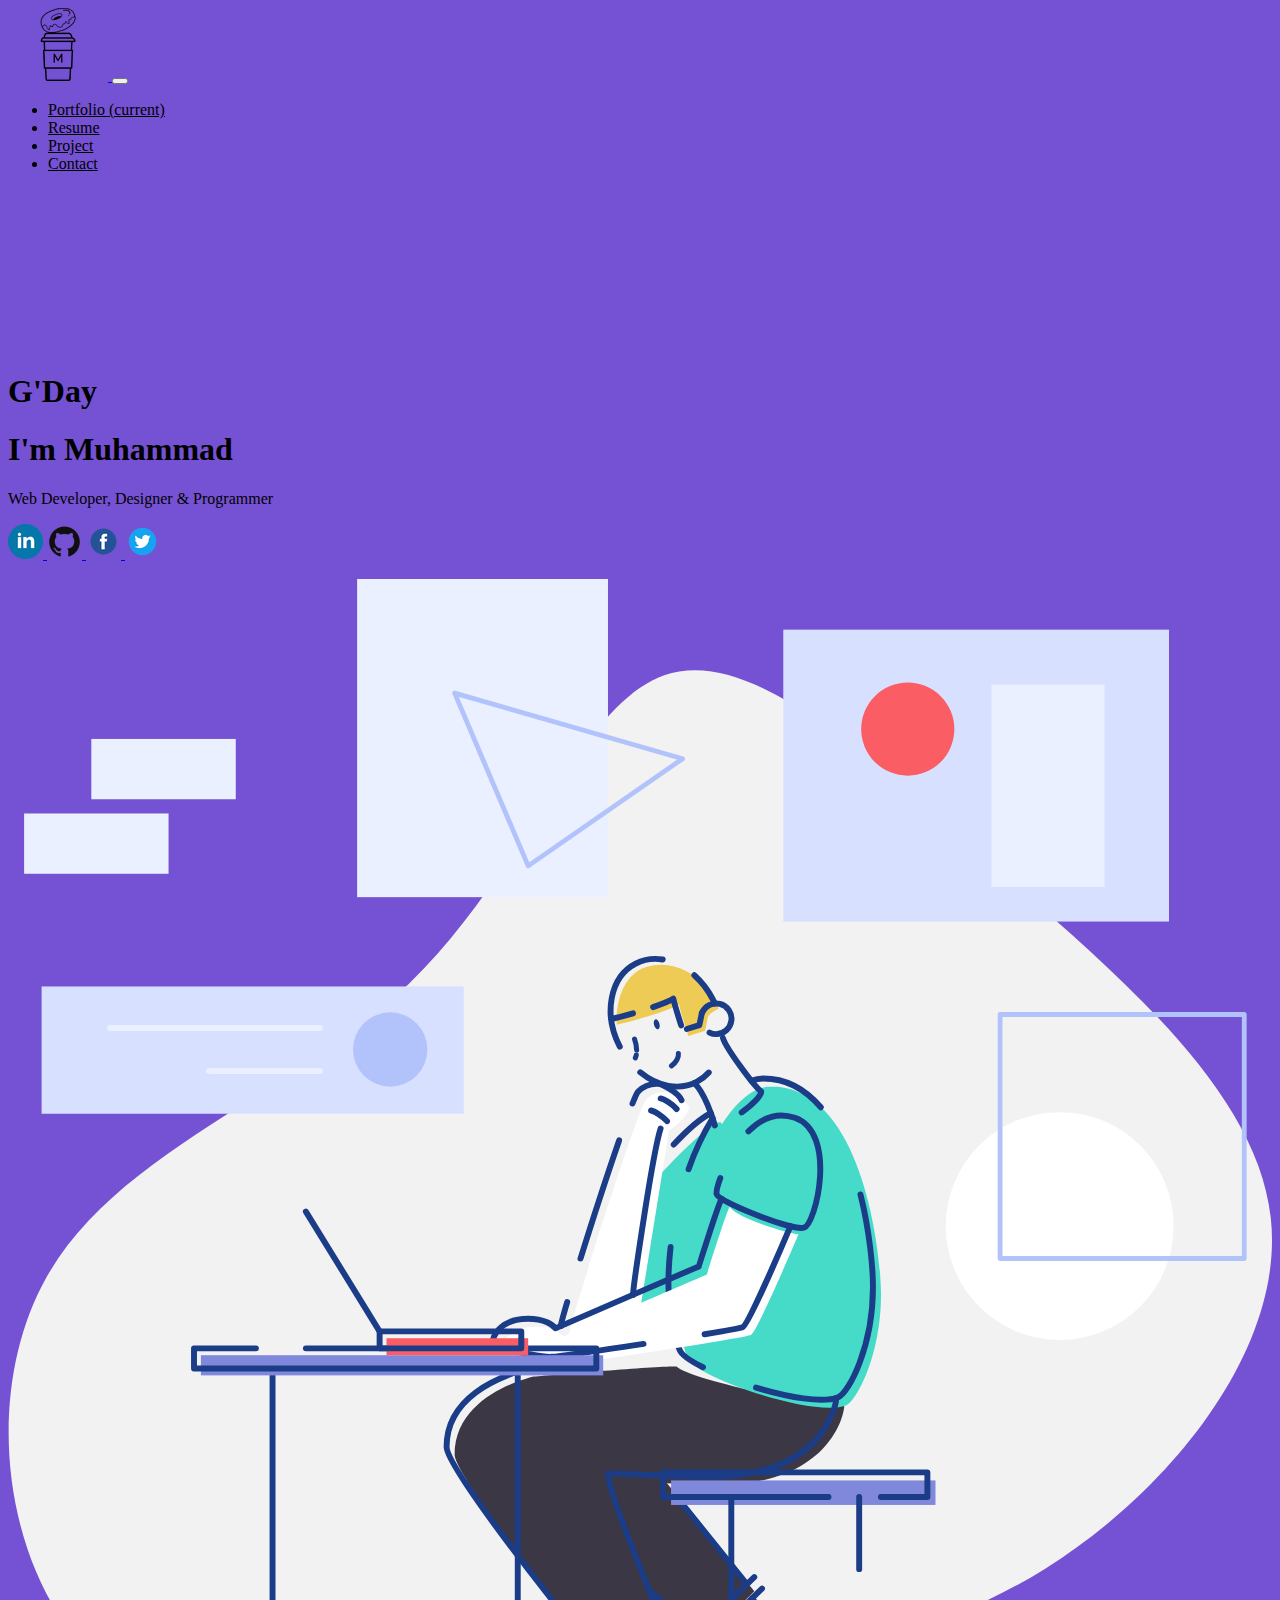
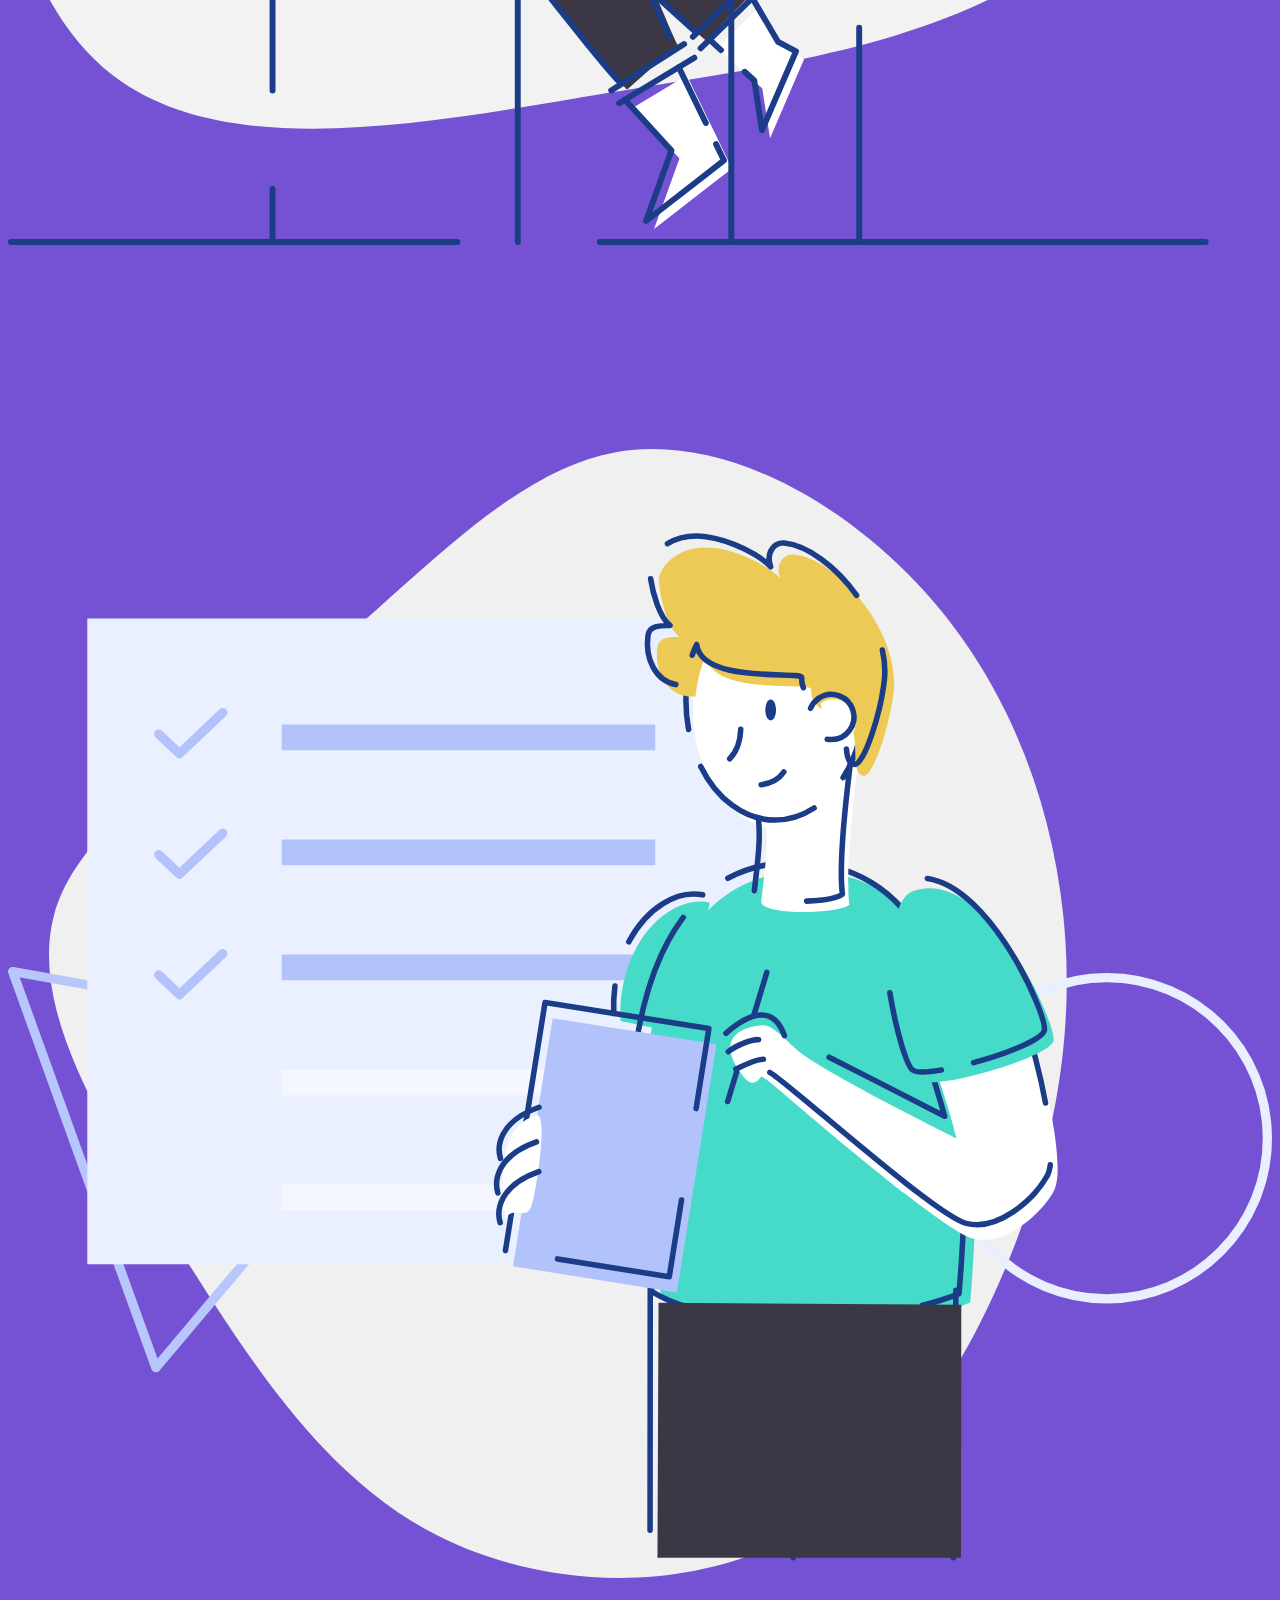
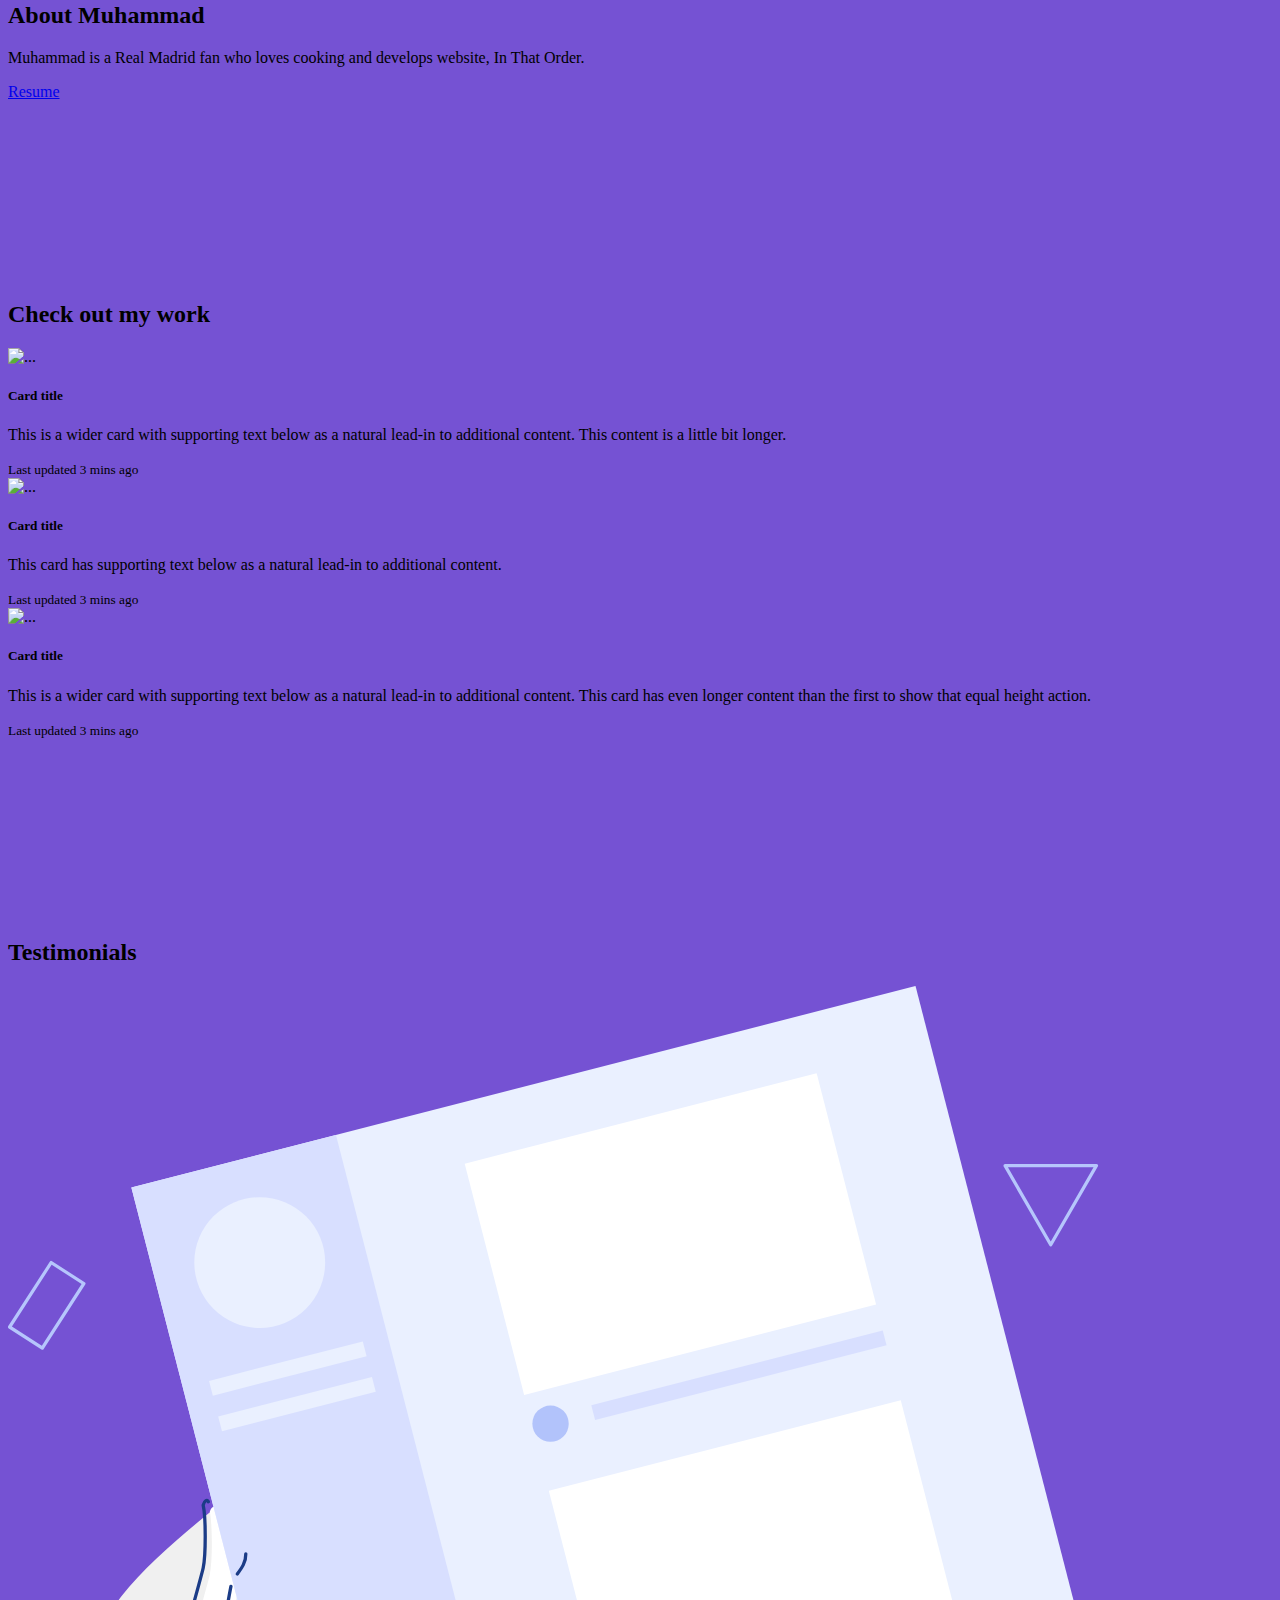
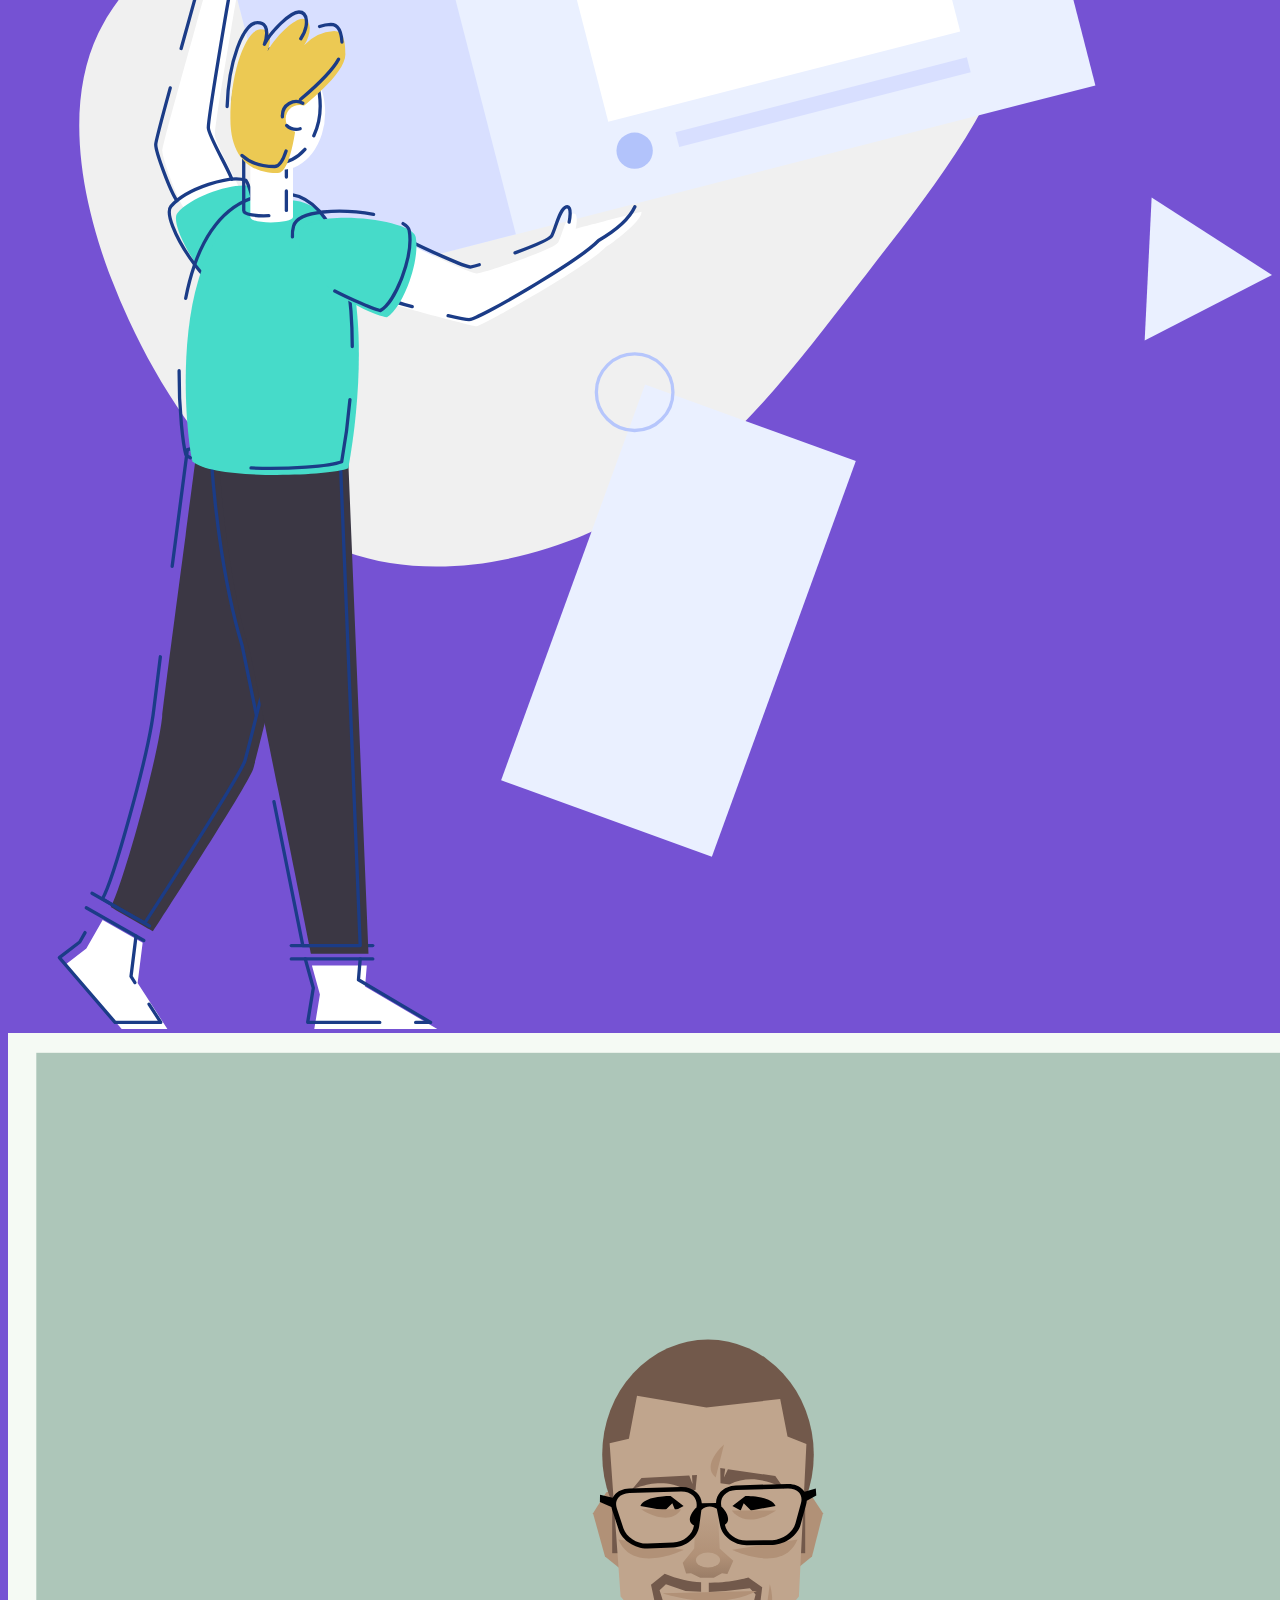
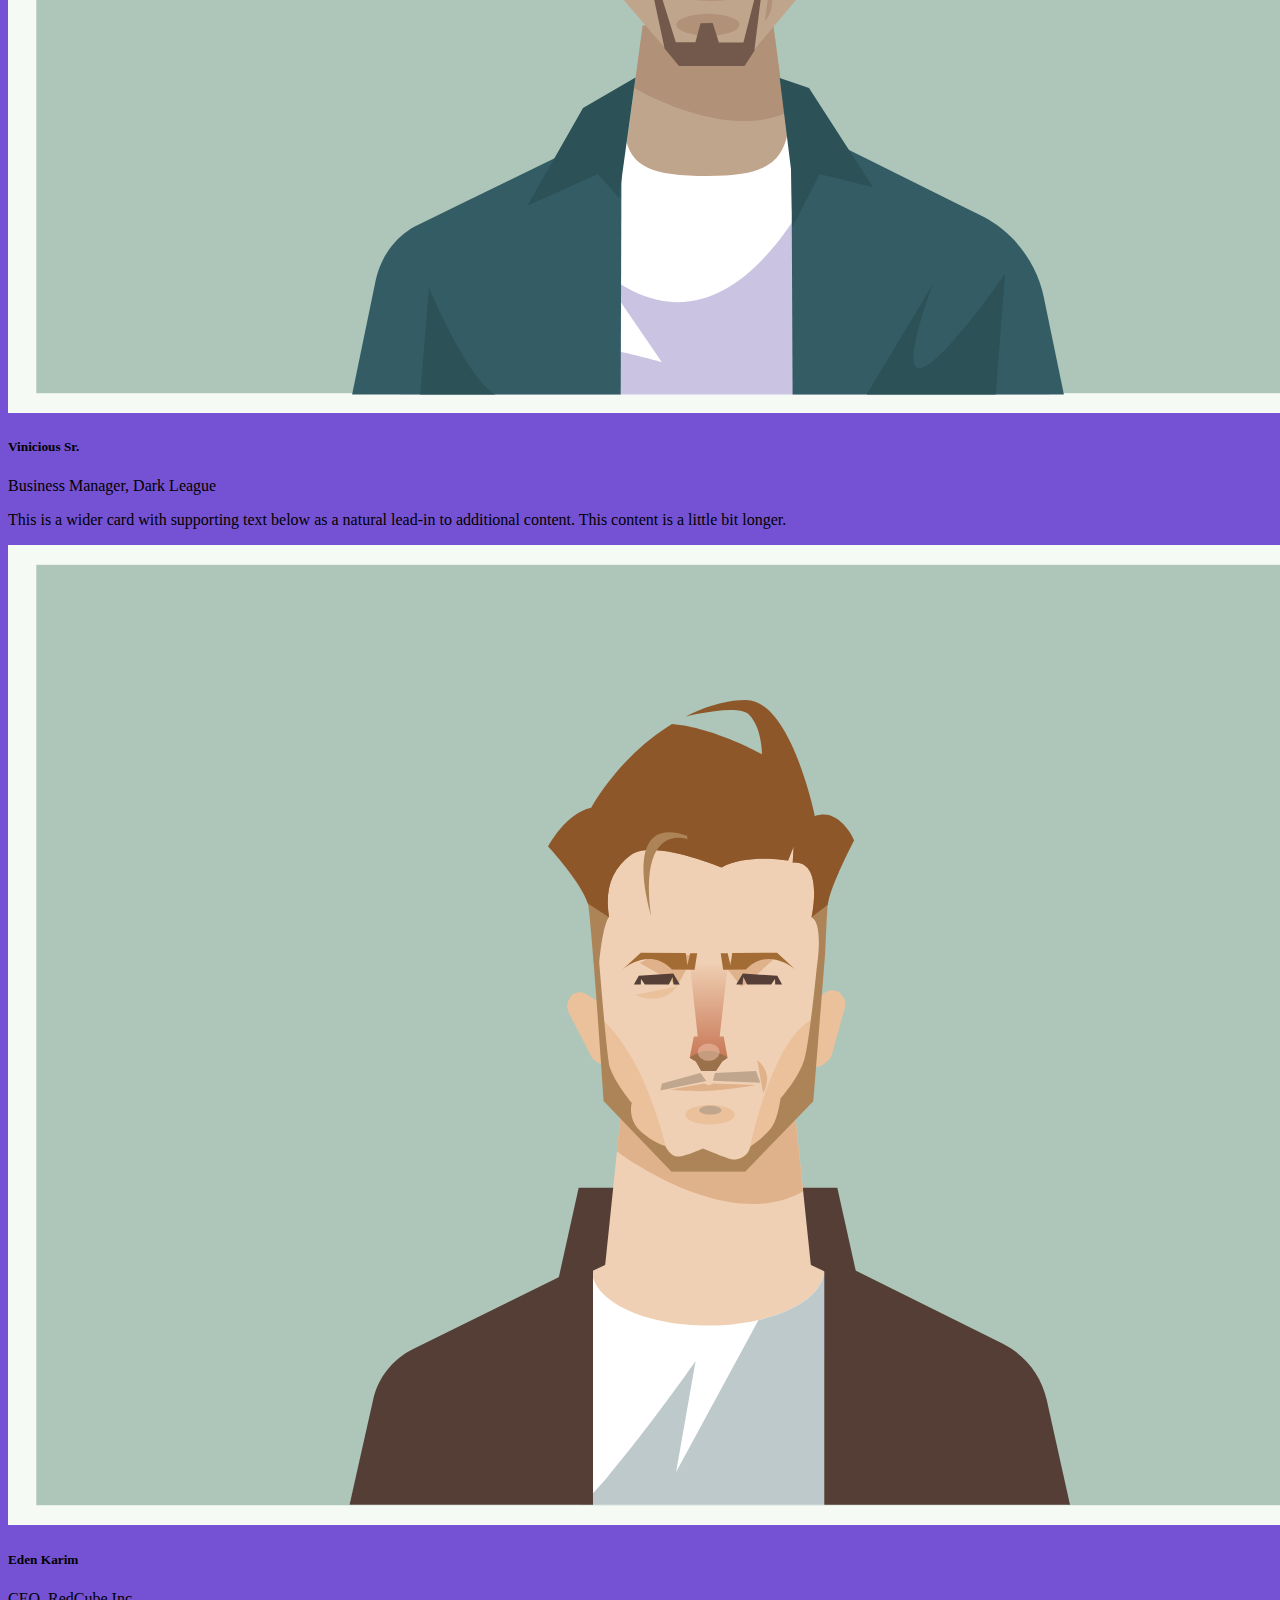
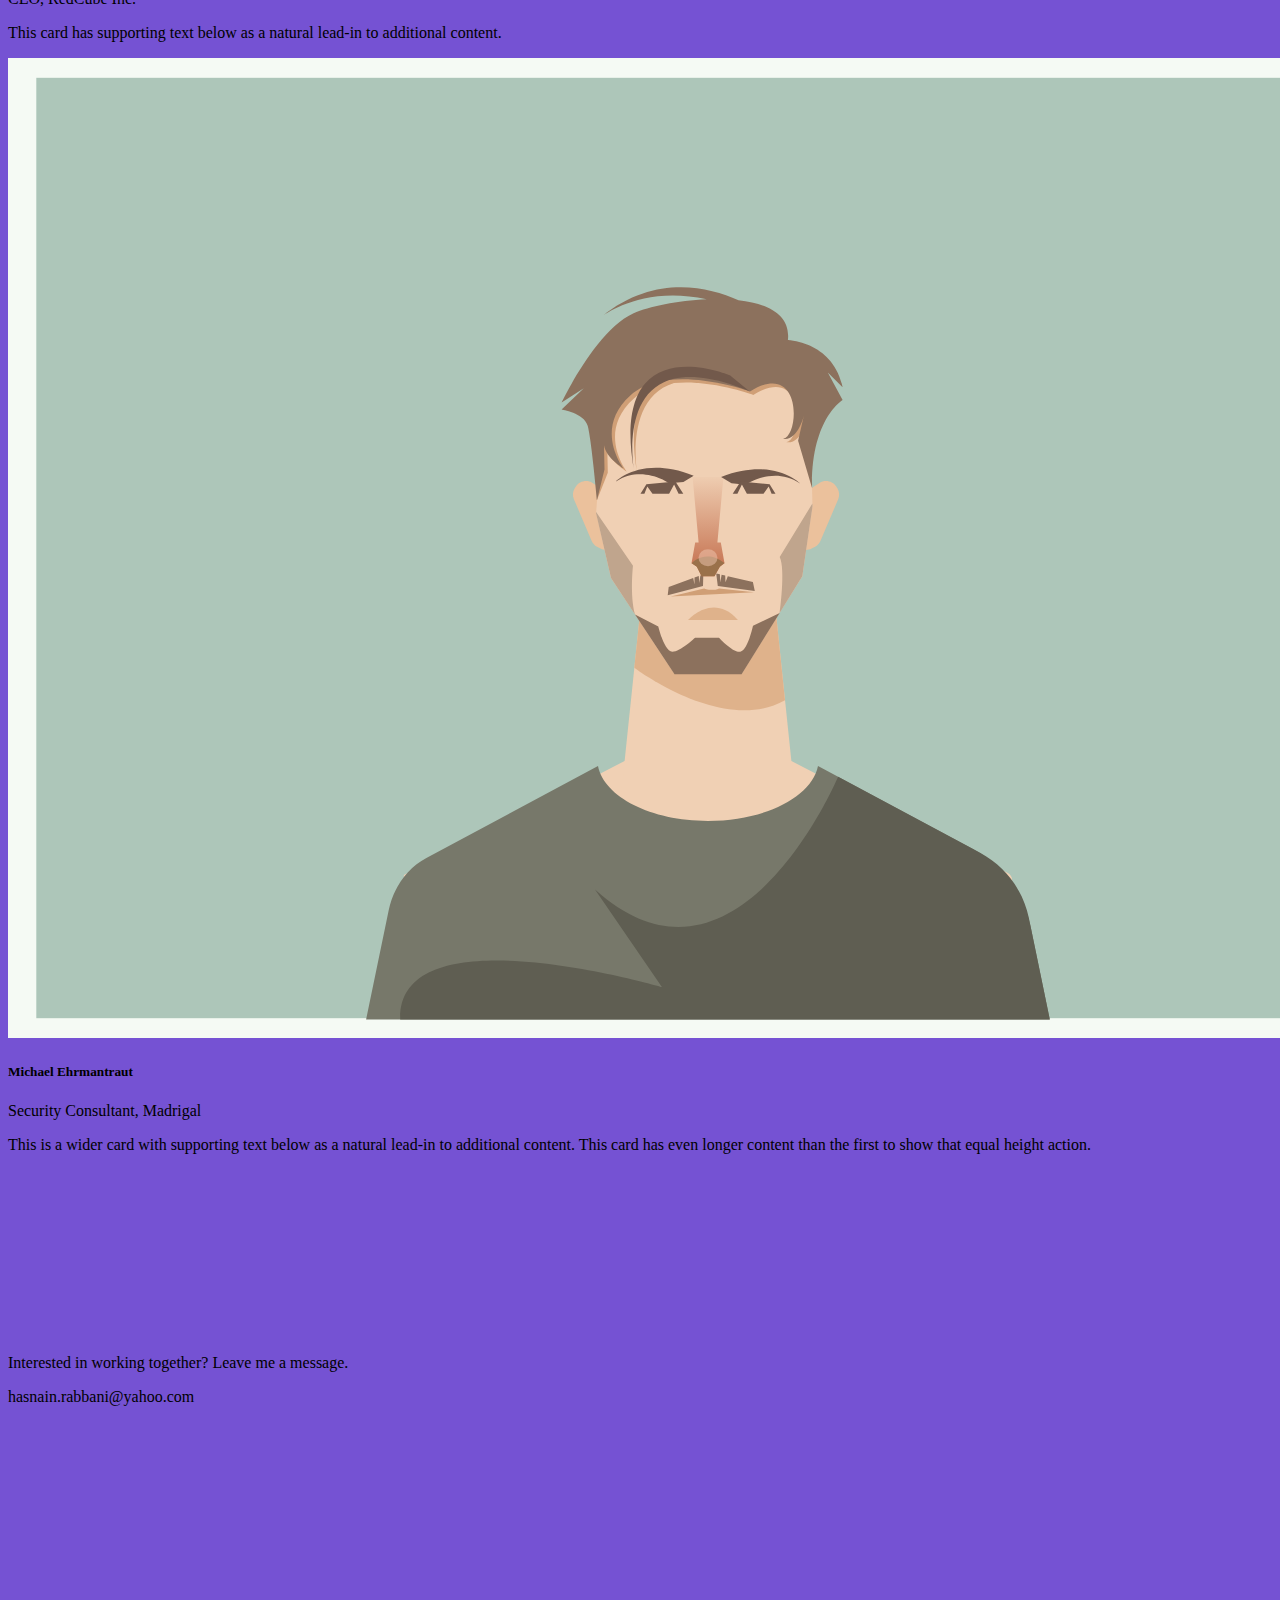
==== mod.html @ c0a78c27 "testing" ====
<!DOCTYPE html>
<html lang="en">
<head>
    <meta charset="UTF-8">
    <meta name="viewport" content="width=device-width, initial-scale=1.0">
    <title>Mohammad Rabbani</title>
    <link rel="stylesheet" href="https://stackpath.bootstrapcdn.com/bootstrap/4.5.0/css/bootstrap.min.css" integrity="sha384-9aIt2nRpC12Uk9gS9baDl411NQApFmC26EwAOH8WgZl5MYYxFfc+NcPb1dKGj7Sk" crossorigin="anonymous">
    <link rel="stylesheet" href="mod.css">
    <link rel = "icon" type = "image/png" href = "images/logo.png">
</head>
<body>

    <div class="container">
        <nav class="navbar navbar-expand-lg">
            <a class="navbar-brand" href="#">
                <img src="images/logo.png" alt="">
            </a>
            <button class="navbar-toggler" type="button" data-toggle="collapse" data-target="#navbarNav" aria-controls="navbarNav" aria-expanded="false" aria-label="Toggle navigation">
              <span class="navbar-toggler-icon"></span>
            </button>
            <div class="collapse navbar-collapse d-flex justify-content-end" id="navbarNav">
              <ul class="navbar-nav">
                <li class="nav-item active">
                  <a class="nav-link" href="#">Portfolio <span class="sr-only">(current)</span></a>
                </li>
                <li class="nav-item">
                  <a class="nav-link" href="#resume">Resume</a>
                </li>
                <li class="nav-item">
                  <a class="nav-link" href="#project">Project</a>
                </li>
                <li class="nav-item">
                  <a class="nav-link" href="#contact">Contact</a>
                </li>
              </ul>
            </div>
          </nav>
    </div>


    <div class="container">
        <div class="row align-items-center">
            <div class="col-md-6">
                <h1>G'Day</h1>
                <h1>I'm <span class="name-highlight">Muhammad</span></h1>
    
                <p>
                    Web Developer, Designer & Programmer
                </p>
                <p>
                    <a target="_blank" href="https://www.linkedin.com/in/mohammad-rabbani/">
                        <img src="images/linkedin.png" alt="">
                    </a>
                    <a target="_blank" href="https://github.com/moeyRabbani">
                        <img src="images/github.png" alt="">
                    </a>
                    <a target="_blank" href="https://www.facebook.com/mohammad.hasnain.rabbani">
                        <img src="images/fb.png" class="img-fluid" alt="">
                    </a>
                    <a target="_blank" href="https://twitter.com/MoeRabbani">
                        <img src="images/twitter.png" alt="">
                    </a>
                    
                </p>
            </div>

            <div class="col-md-6">
                <img src="images/first.svg" class="img-fluid" alt="">
            </div>
        </div>
    </div>



    <div class="container">
        <div class="row align-items-center">
            <div class="col-md-6">
                <img src="images/second.svg" class="img-fluid" alt="">
            </div>

            <div class="col-md-6">
                <h2>About <span class="name-highlight">Muhammad</span></h2>
                <p>
                    Muhammad is a Real Madrid fan who loves cooking and develops website, In That Order.
                </p>
    
                <a target="_blank" href="images/resume.pdf" download="mohammadResume"> Resume</a>
            </div>
        </div>
    </div>


    <div class="container">
            <h2>Check out my work</h2>
        <div class="card-deck">
            <div class="card">
              <img src="..." class="card-img-top" alt="...">
              <div class="card-body">
                <h5 class="card-title">Card title</h5>
                <p class="card-text">This is a wider card with supporting text below as a natural lead-in to additional content. This content is a little bit longer.</p>
              </div>
              <div class="card-footer">
                <small class="text-muted">Last updated 3 mins ago</small>
              </div>
            </div>
            <div class="card">
              <img src="..." class="card-img-top" alt="...">
              <div class="card-body">
                <h5 class="card-title">Card title</h5>
                <p class="card-text">This card has supporting text below as a natural lead-in to additional content.</p>
              </div>
              <div class="card-footer">
                <small class="text-muted">Last updated 3 mins ago</small>
              </div>
            </div>
            <div class="card">
              <img src="..." class="card-img-top" alt="...">
              <div class="card-body">
                <h5 class="card-title">Card title</h5>
                <p class="card-text">This is a wider card with supporting text below as a natural lead-in to additional content. This card has even longer content than the first to show that equal height action.</p>
              </div>
              <div class="card-footer">
                <small class="text-muted">Last updated 3 mins ago</small>
              </div>
            </div>
          </div>

    </div>

    <div class="container">

        <h2>Testimonials</h2>

        <div class="row align-items-center">
            <div class="col-md-4">
                <img src="images/third.svg" class="img-fluid" alt="">
            </div>

            <div class="col-md-8">
                <div class="card-deck">
                    <div class="card">
                      <img src="images/test1.svg" class="card-img-top" alt="...">
                      <div class="card-body">
                        <h5 class="card-title">Vinicious Sr.</h5>
                        <p class="test-title">Business Manager, Dark League</p>
                        <p class="card-text">This is a wider card with supporting text below as a natural lead-in to additional content. This content is a little bit longer.</p>
                      </div>
                      
                    </div>
                    <div class="card">
                      <img src="images/test2.svg" class="card-img-top" alt="...">
                      <div class="card-body">
                        <h5 class="card-title">Eden Karim</h5>
                        <p class="test-title">CEO, RedCube Inc.</p>
                        <p class="card-text">This card has supporting text below as a natural lead-in to additional content.</p>
                      </div>
                      
                    </div>
                    <div class="card">
                      <img src="images/test3.svg" class="card-img-top" alt="...">
                      <div class="card-body">
                        <h5 class="card-title">Michael Ehrmantraut</h5>
                        <p class="test-title">Security Consultant, Madrigal</p>
                        <p class="card-text">This is a wider card with supporting text below as a natural lead-in to additional content. This card has even longer content than the first to show that equal height action.</p>
                      </div>
                      
                    </div>
                  </div>
            </div>
        </div>

    </div>

    <div class="container">
        <p>Interested in working together? Leave me a message.</p>
        <p>hasnain.rabbani@yahoo.com</p>
    </div>

    <footer>
        <small>Copyright © 2020 Mohammad Rabbani. All rights reserved.</small>
    </footer>
    
</body>
</html>
---- mod.css ----
body {
    background-color: rgb(117, 82, 211);
    /*background-color:#f3b304; */
}

.container {
    margin-bottom: 200px;
}

.nav-link {
    color:black;
}
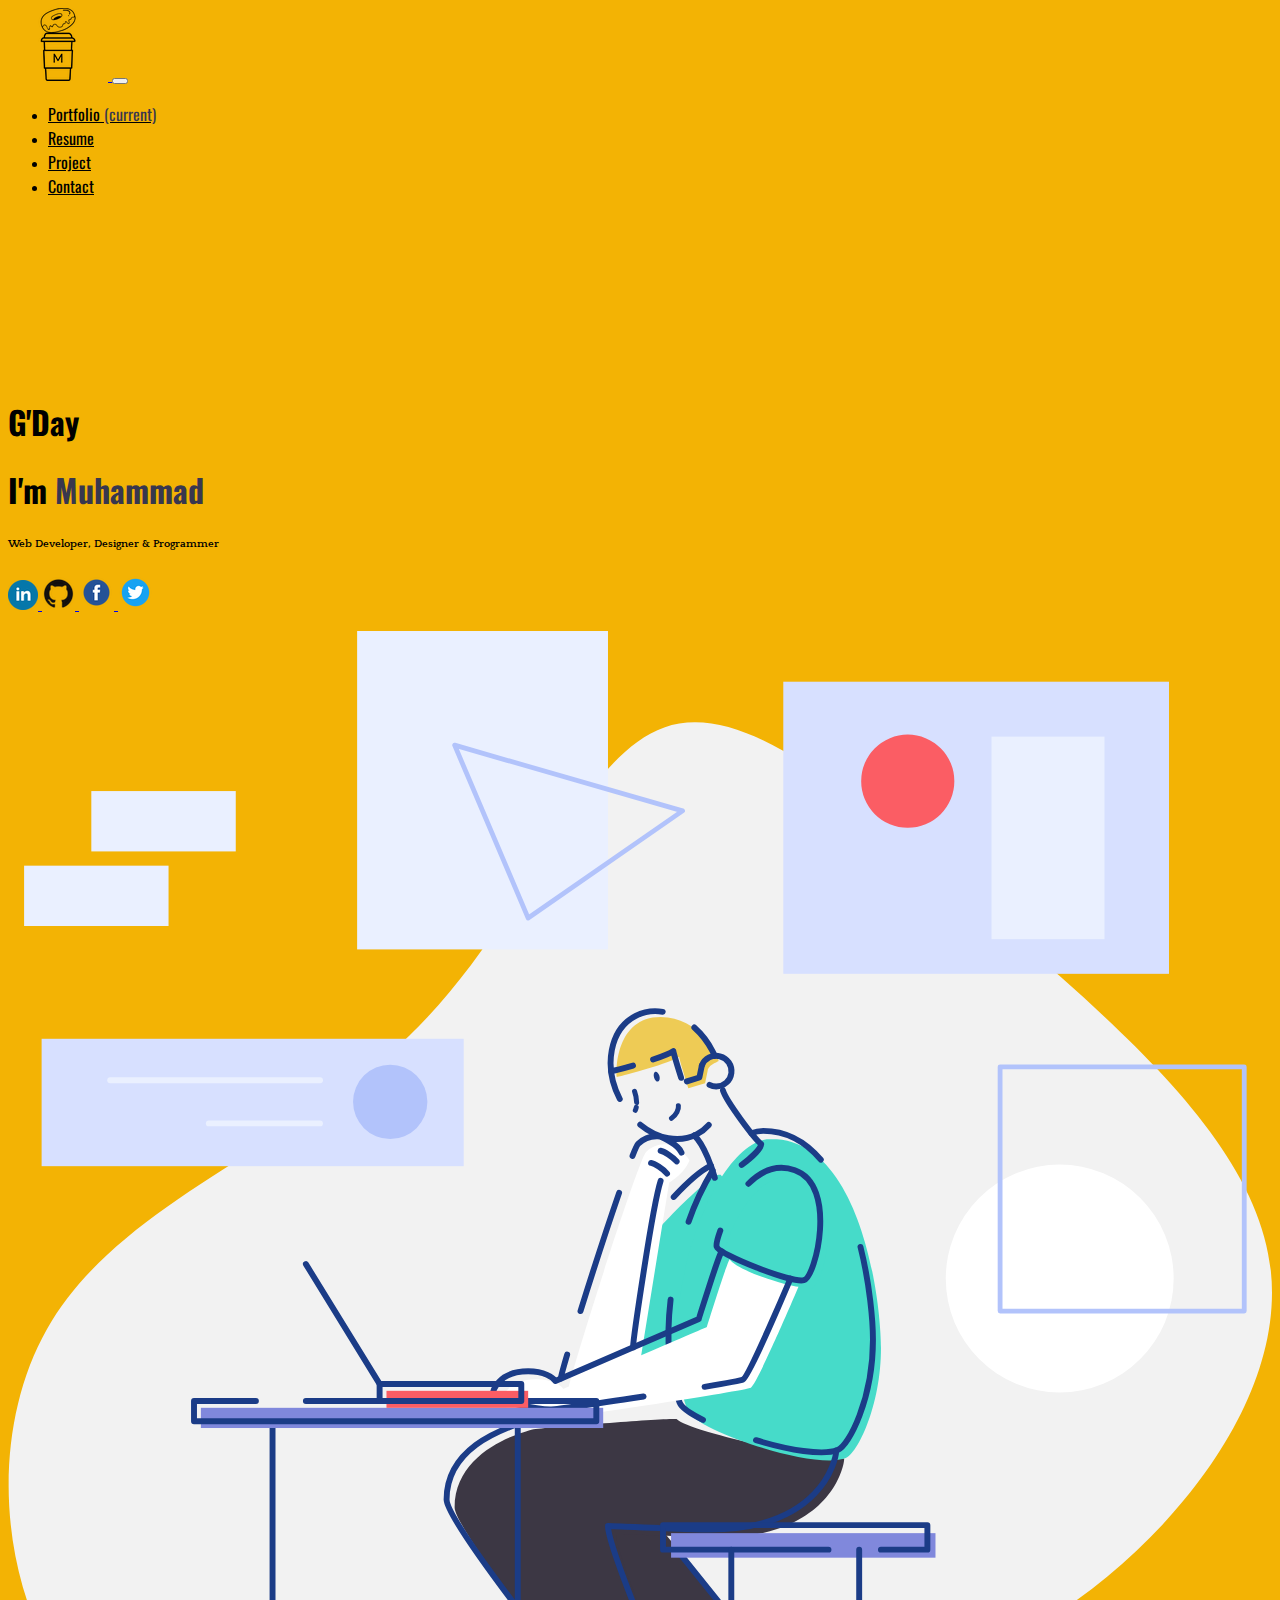
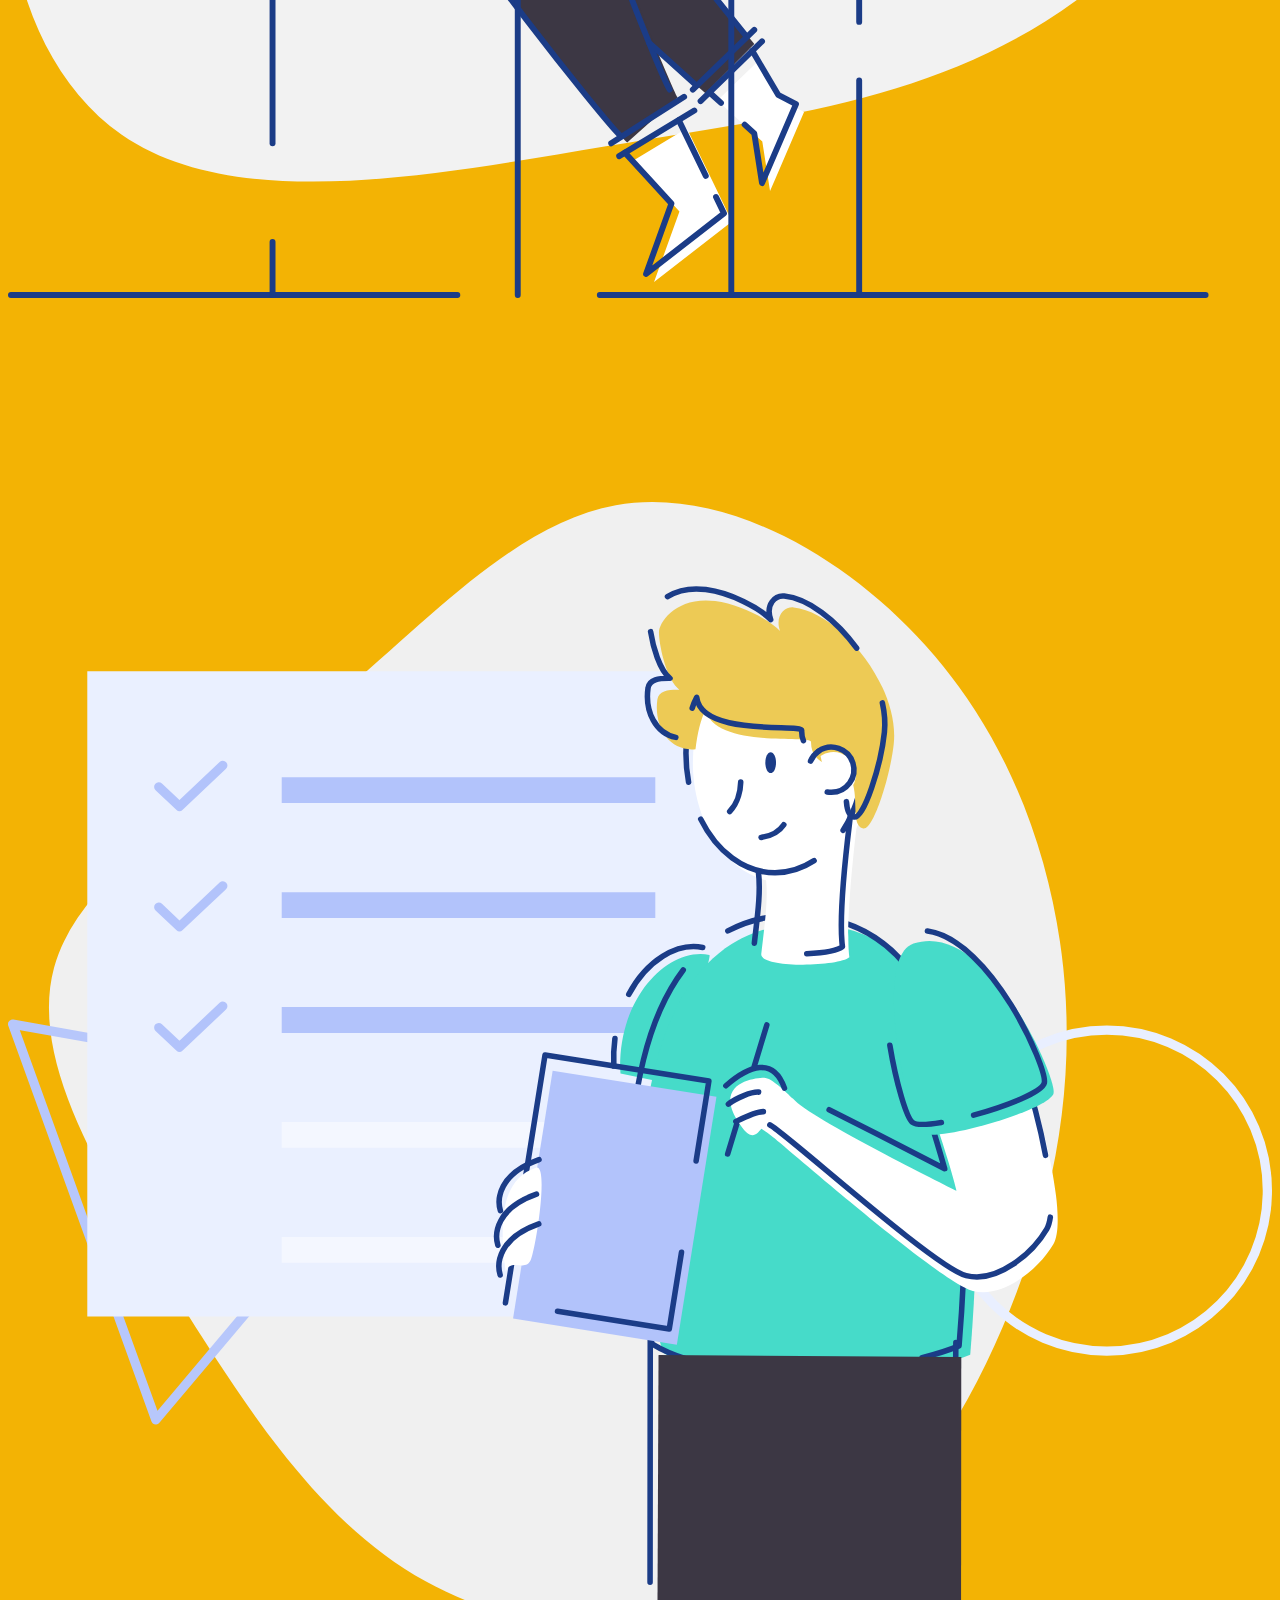
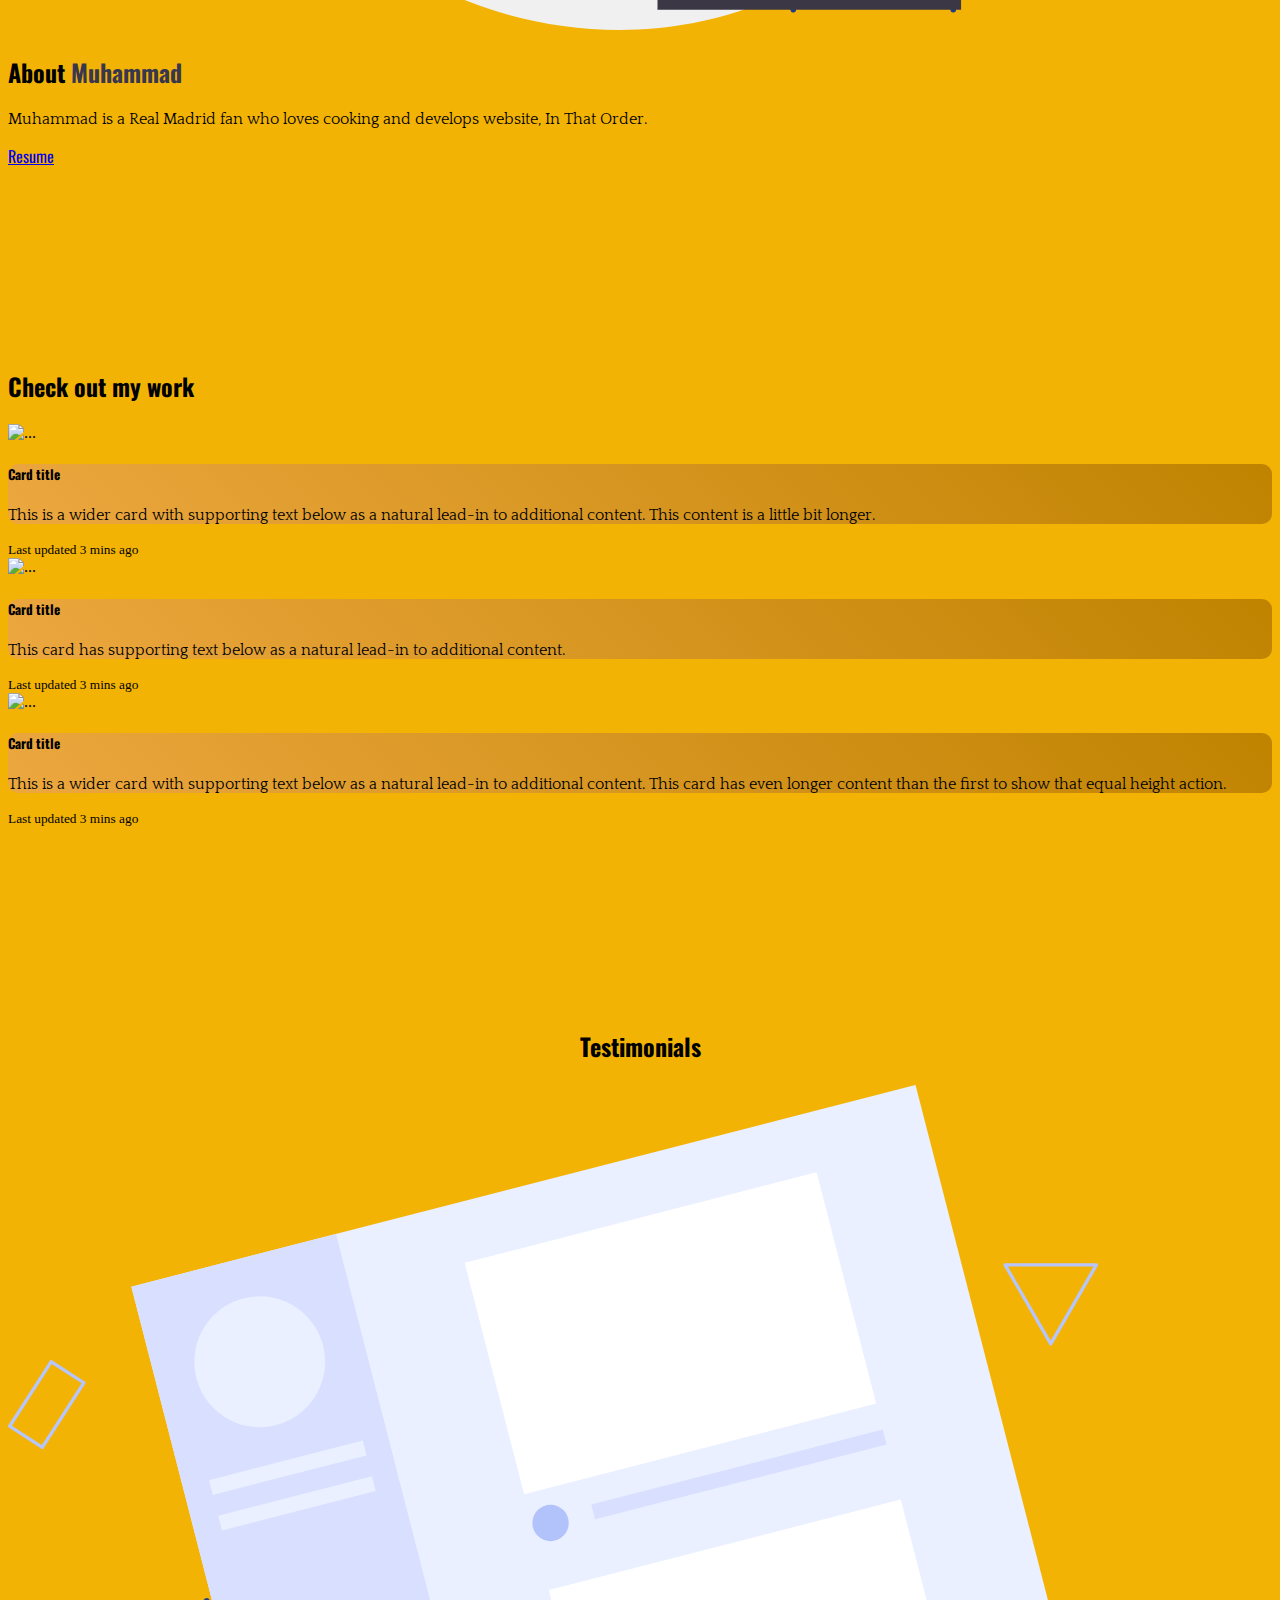
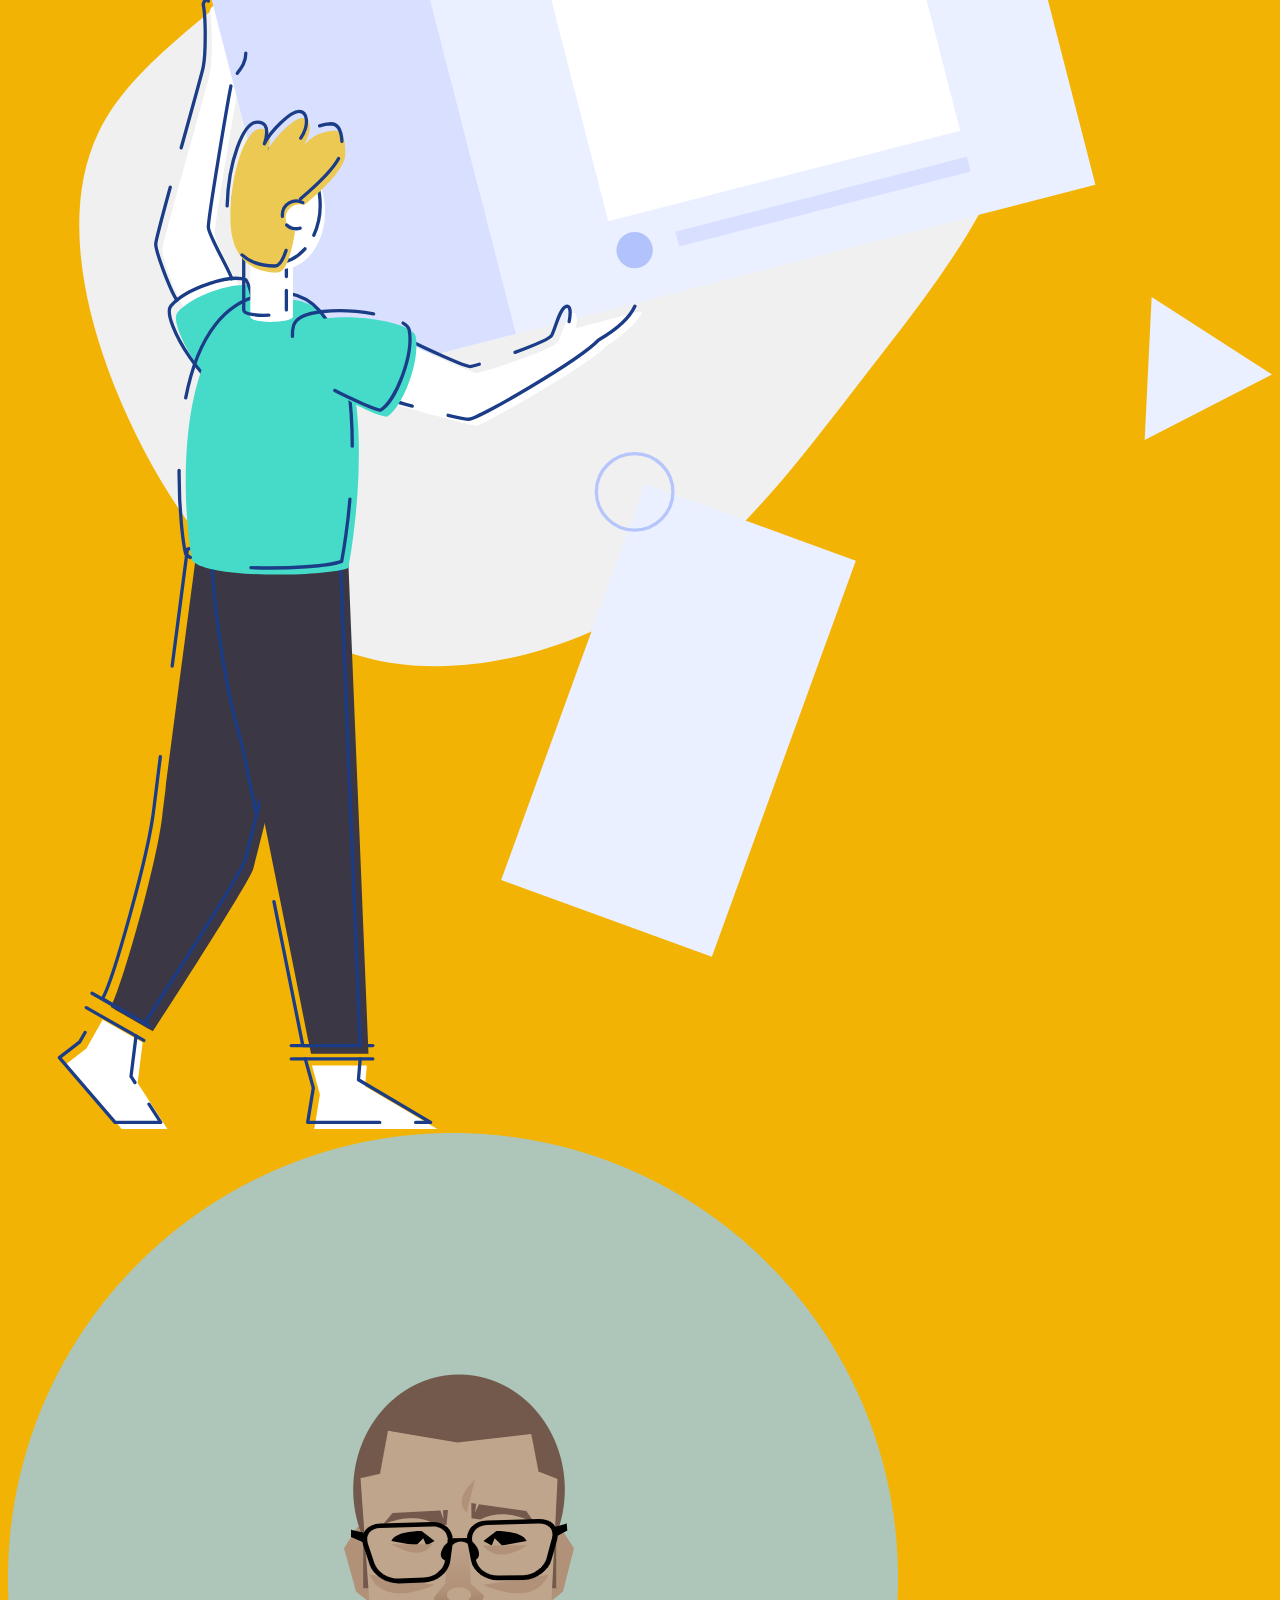
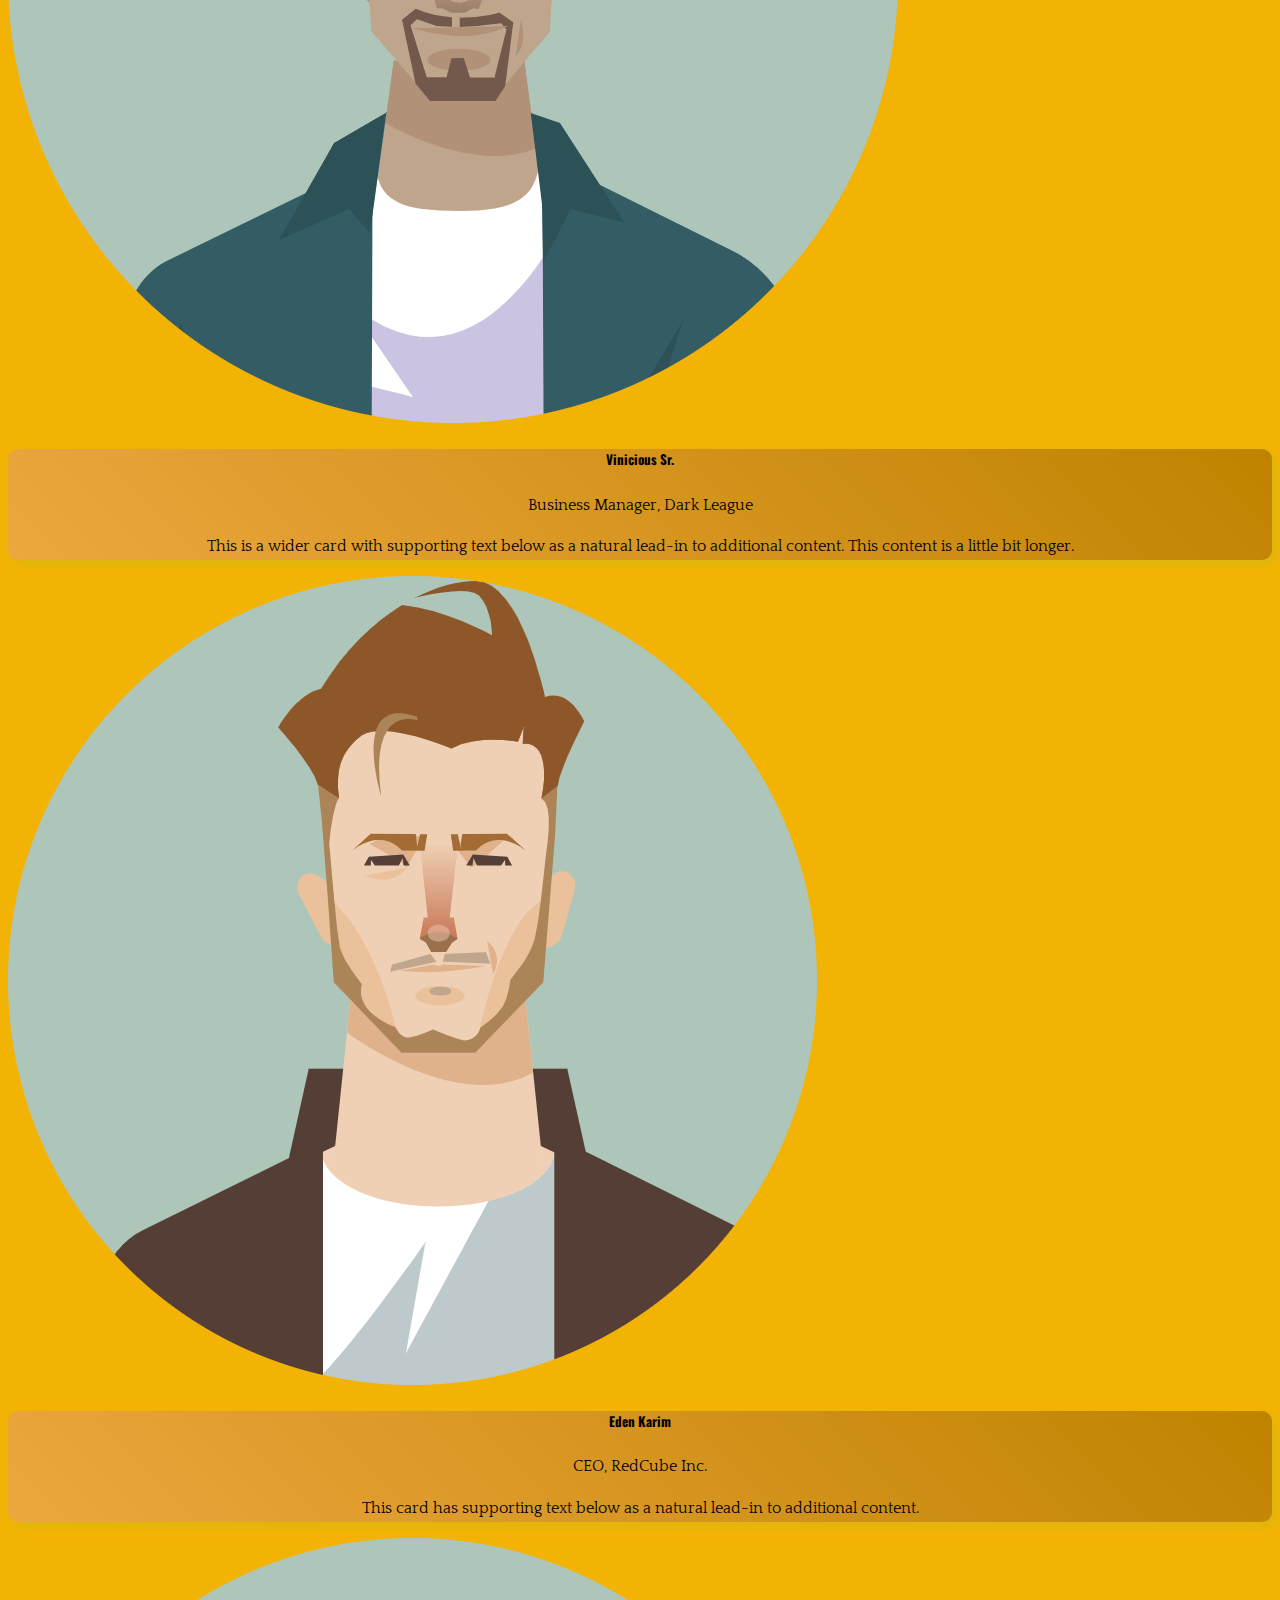
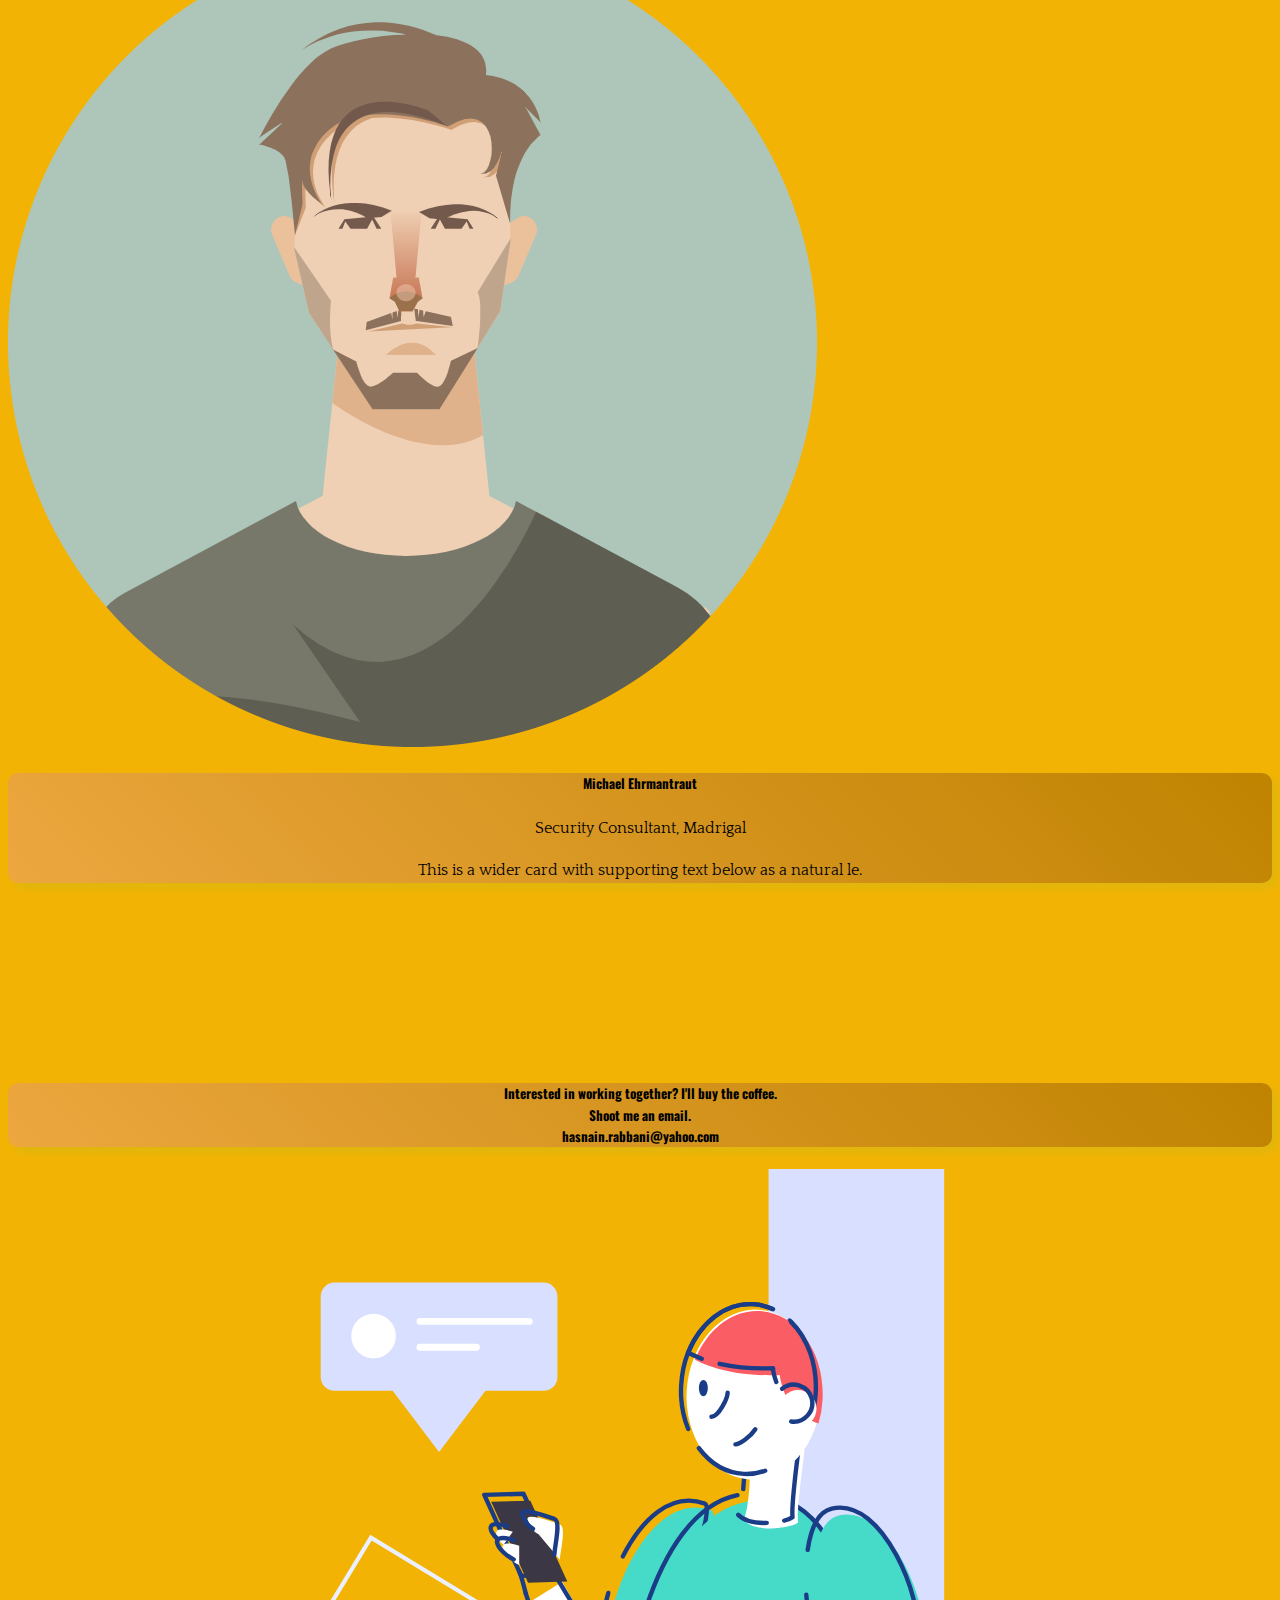
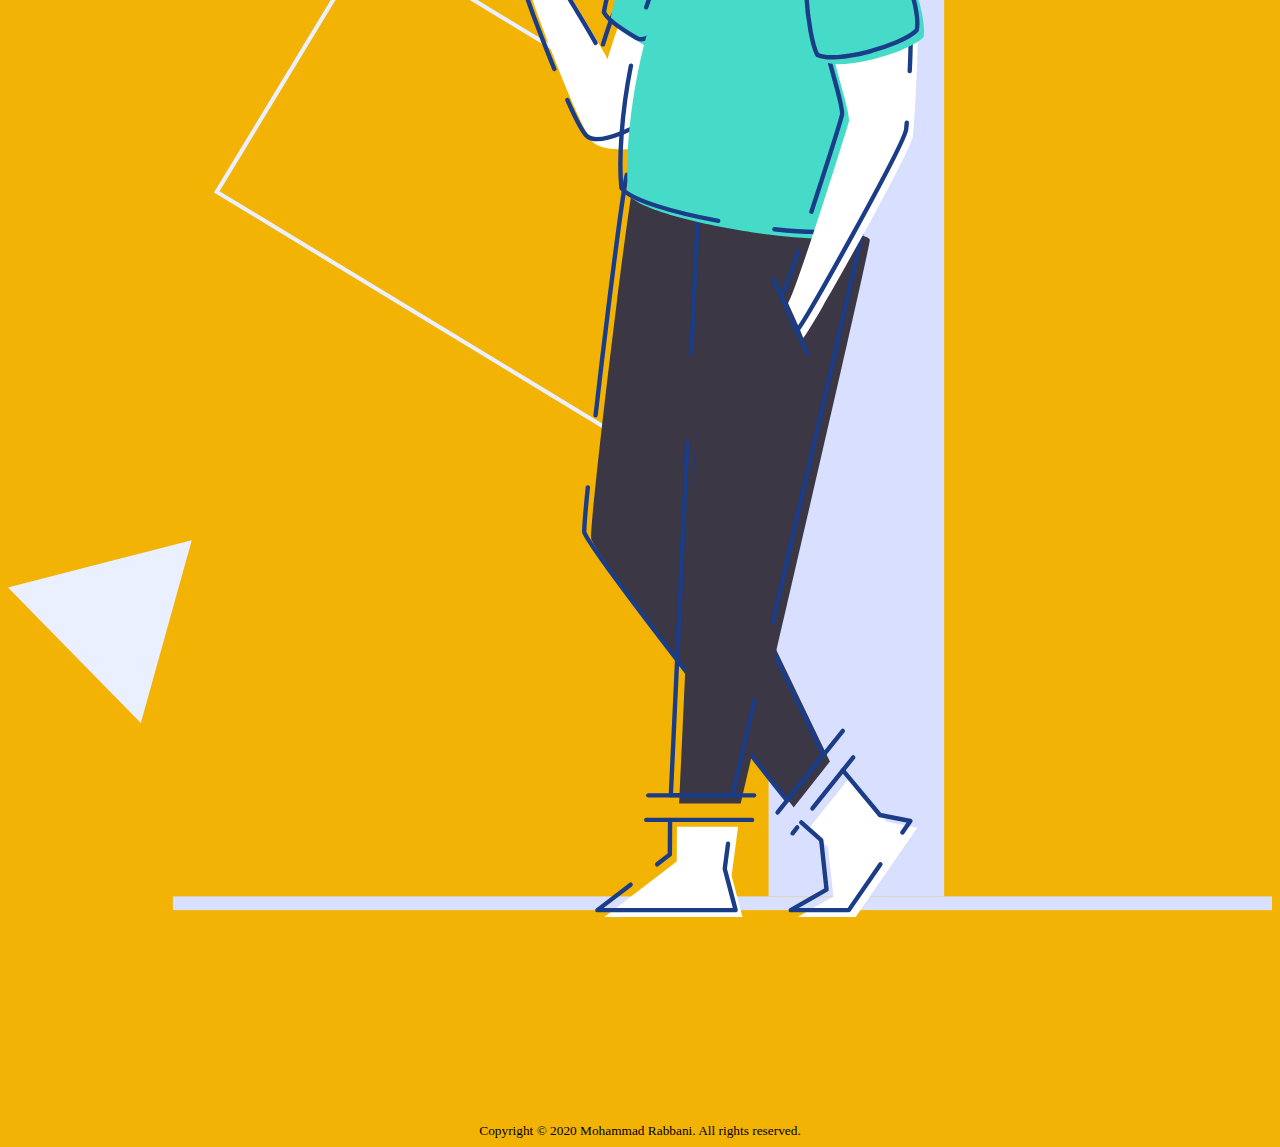
==== commit 8ede2f82: "duh" ====
--- a/mod.html
+++ b/mod.html
@@ -2,9 +2,9 @@
 <html lang="en">
 <head>
     <meta charset="UTF-8">
-    <meta name="viewport" content="width=device-width, initial-scale=1.0">
-    <title>Mohammad Rabbani</title>
+    <meta name="viewport" content="width=device-width, initial-scale=1, shrink-to-fit=no">    <title>Mohammad Rabbani</title>
     <link rel="stylesheet" href="https://stackpath.bootstrapcdn.com/bootstrap/4.5.0/css/bootstrap.min.css" integrity="sha384-9aIt2nRpC12Uk9gS9baDl411NQApFmC26EwAOH8WgZl5MYYxFfc+NcPb1dKGj7Sk" crossorigin="anonymous">
+    <link href="https://fonts.googleapis.com/css2?family=Oswald:wght@500&family=Quattrocento&display=swap" rel="stylesheet">
     <link rel="stylesheet" href="mod.css">
     <link rel = "icon" type = "image/png" href = "images/logo.png">
 </head>
@@ -44,9 +44,9 @@
                 <h1>G'Day</h1>
                 <h1>I'm <span class="name-highlight">Muhammad</span></h1>
     
-                <p>
+                <h6>
                     Web Developer, Designer & Programmer
-                </p>
+            </h6>
                 <p>
                     <a target="_blank" href="https://www.linkedin.com/in/mohammad-rabbani/">
                         <img src="images/linkedin.png" alt="">
@@ -129,7 +129,7 @@
 
     <div class="container">
 
-        <h2>Testimonials</h2>
+        <h2 class="text-middle">Testimonials</h2>
 
         <div class="row align-items-center">
             <div class="col-md-4">
@@ -138,30 +138,30 @@
 
             <div class="col-md-8">
                 <div class="card-deck">
-                    <div class="card">
-                      <img src="images/test1.svg" class="card-img-top" alt="...">
-                      <div class="card-body">
+                    <div class="card card-bg">
+                      <img src="images/test1.png" class="card-img-top" alt="...">
+                      <div class="card-body text-middle card-body-gradiant">
                         <h5 class="card-title">Vinicious Sr.</h5>
                         <p class="test-title">Business Manager, Dark League</p>
                         <p class="card-text">This is a wider card with supporting text below as a natural lead-in to additional content. This content is a little bit longer.</p>
                       </div>
                       
                     </div>
-                    <div class="card">
-                      <img src="images/test2.svg" class="card-img-top" alt="...">
-                      <div class="card-body">
+                    <div class="card card-bg">
+                      <img src="images/test2.png" class="card-img-top" alt="...">
+                      <div class="card-body text-middle card-body-gradiant">
                         <h5 class="card-title">Eden Karim</h5>
                         <p class="test-title">CEO, RedCube Inc.</p>
                         <p class="card-text">This card has supporting text below as a natural lead-in to additional content.</p>
                       </div>
                       
                     </div>
-                    <div class="card">
-                      <img src="images/test3.svg" class="card-img-top" alt="...">
-                      <div class="card-body">
+                    <div class="card card-bg">
+                      <img src="images/test3.png" class="card-img-top" alt="...">
+                      <div class="card-body text-middle card-body-gradiant">
                         <h5 class="card-title">Michael Ehrmantraut</h5>
                         <p class="test-title">Security Consultant, Madrigal</p>
-                        <p class="card-text">This is a wider card with supporting text below as a natural lead-in to additional content. This card has even longer content than the first to show that equal height action.</p>
+                        <p class="card-text">This is a wider card with supporting text below as a natural le.</p>
                       </div>
                       
                     </div>
@@ -171,14 +171,40 @@
 
     </div>
 
-    <div class="container">
-        <p>Interested in working together? Leave me a message.</p>
-        <p>hasnain.rabbani@yahoo.com</p>
-    </div>
-
+
+
+
+    <div class="container" id="contact">
+        <div class="row align-items-center">
+            <div class="col-md-6">
+               
+
+                <div class="card card-body-gradiant">
+                    <div class="card-body">
+                      <h5 class="card-title text-middle">Interested in working together? I'll buy the coffee. <br> Shoot me an email. <br> hasnain.rabbani@yahoo.com</h5>
+                      
+                    </div>
+                  </div>
+            </div>
+
+            <div class="col-md-6">
+                <img src="images/fourth.svg" class="img-fluid" alt="">
+
+            </div>
+        </div>
+    </div>
+
+
+   
     <footer>
         <small>Copyright © 2020 Mohammad Rabbani. All rights reserved.</small>
     </footer>
+
+
+
+    <script src="https://code.jquery.com/jquery-3.5.1.slim.min.js" integrity="sha384-DfXdz2htPH0lsSSs5nCTpuj/zy4C+OGpamoFVy38MVBnE+IbbVYUew+OrCXaRkfj" crossorigin="anonymous"></script>
+<script src="https://cdn.jsdelivr.net/npm/popper.js@1.16.0/dist/umd/popper.min.js" integrity="sha384-Q6E9RHvbIyZFJoft+2mJbHaEWldlvI9IOYy5n3zV9zzTtmI3UksdQRVvoxMfooAo" crossorigin="anonymous"></script>
+<script src="https://stackpath.bootstrapcdn.com/bootstrap/4.5.0/js/bootstrap.min.js" integrity="sha384-OgVRvuATP1z7JjHLkuOU7Xw704+h835Lr+6QL9UvYjZE3Ipu6Tp75j7Bh/kR0JKI" crossorigin="anonymous"></script>
     
 </body>
 </html>--- a/mod.css
+++ b/mod.css
@@ -1,7 +1,10 @@
 body {
-    background-color: rgb(117, 82, 211);
-    /*background-color:#f3b304; */
+   /* background-color: rgb(117, 82, 211); */
+    background-color:#f3b304; 
+   
 }
+
+span {color:#38374e;}
 
 .container {
     margin-bottom: 200px;
@@ -11,3 +14,43 @@
     color:black;
 }
 
+.text-middle {
+    text-align: center;
+    line-height: 1.6;
+    
+}
+
+footer{
+    text-align: center;
+    
+}
+.card-body {
+    background-image: linear-gradient(45deg,  rgb(236, 167, 63) 0% , rgb(192, 131, 0) 100% );
+   border-radius: 10px;
+    border: none;
+}
+
+.card-body-gradiant {
+    border: none;
+    border-radius: 10px;
+    box-shadow: 5px 5px 10px rgb(221, 183, 15);
+}
+
+.card-bg {
+    border: none;
+border-radius: 10px;
+background: none;
+}
+
+h1, h2, h5, a {
+    font-family: 'Oswald', sans-serif;
+}
+
+p {
+    font-family: 'Quattrocento', serif;
+}
+
+h6 {
+    font-family: 'Quattrocento', serif;
+    font-weight: 700;
+}
